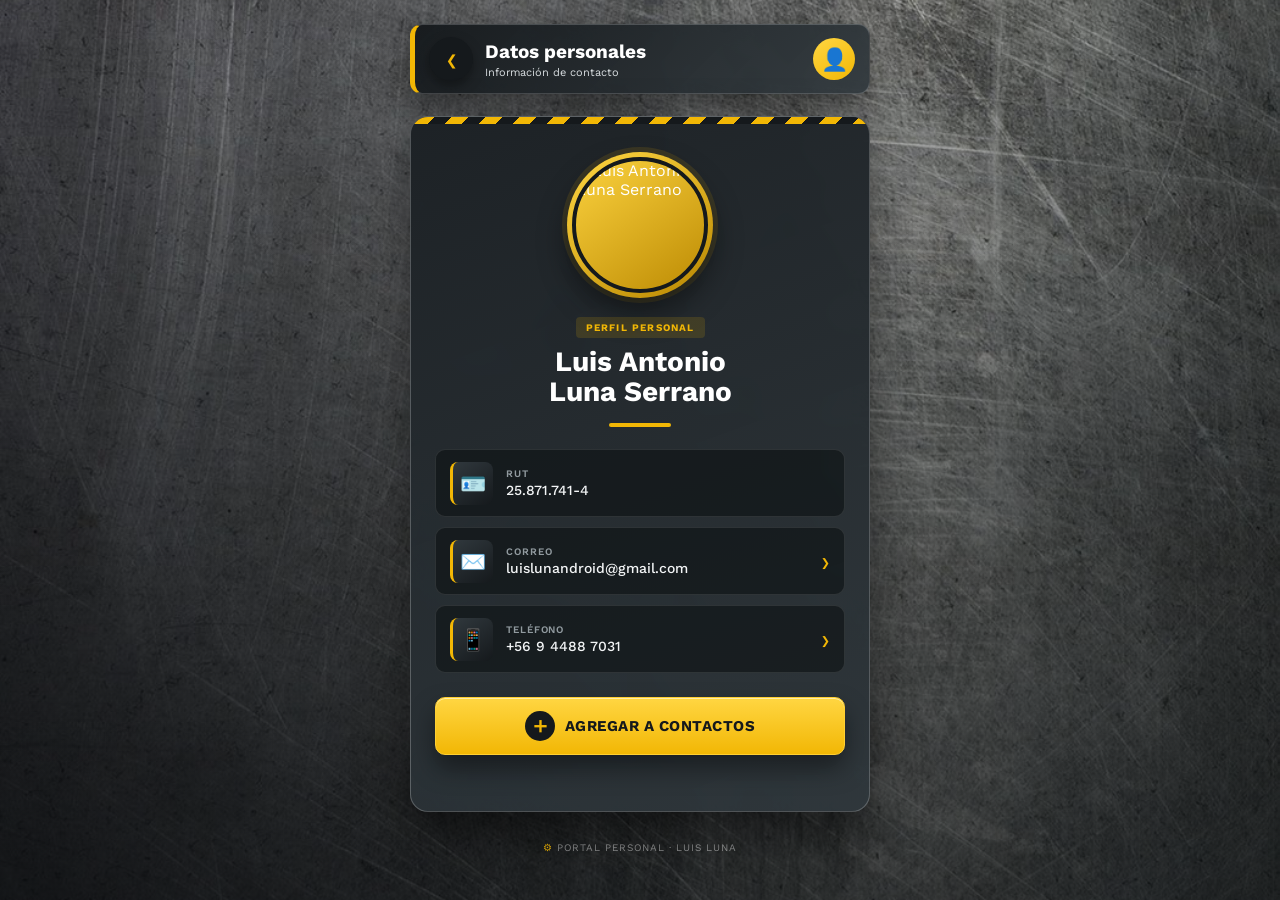
==== datos.html @ 860d101c "Version 4.0 Documents project" ====
<!DOCTYPE html>
<html lang="es">

<head>

    <meta charset="UTF-8">

    <meta
        name="viewport"
        content="width=device-width, initial-scale=1.0"
    >

    <link
        rel="preconnect"
        href="https://fonts.googleapis.com"
    >

    <link
        rel="preconnect"
        href="https://fonts.gstatic.com"
        crossorigin
    >

    <link
        href="https://fonts.googleapis.com/css2?family=Work+Sans:wght@400;500;600;700&display=swap"
        rel="stylesheet"
    >

    <link
        rel="stylesheet"
        href="datos.css"
    >

    <title>Datos personales | Luis Luna</title>

</head>


<body>


    <!-- Fondo -->

    <div class="background-overlay"></div>



    <!-- ===================================== -->
    <!-- CONTENIDO -->
    <!-- ===================================== -->

    <main class="profile-page">


        <!-- ================================= -->
        <!-- BARRA SUPERIOR -->
        <!-- ================================= -->

        <header class="top-bar">

            <a
                href="./index.html"
                class="back-button"
                aria-label="Volver al menú principal"
            >
                ‹
            </a>


            <div class="top-bar__content">

                <h1>
                    Datos personales
                </h1>

                <span>
                    Información de contacto
                </span>

            </div>


            <div class="top-bar__icon">
                👤
            </div>

        </header>



        <!-- ================================= -->
        <!-- TARJETA PRINCIPAL -->
        <!-- ================================= -->

        <section class="profile-card">


            <!-- FRANJA INDUSTRIAL -->

            <div class="profile-card__stripe"></div>



            <!-- ================================= -->
            <!-- FOTO -->
            <!-- ================================= -->

            <div class="profile-photo-wrapper">

                <div class="profile-photo-border">

                    <img
                        src="./perfil_luis_luna.jpg"
                        alt="Luis Antonio Luna Serrano"
                        class="profile-photo"
                    >

                </div>

            </div>



            <!-- ================================= -->
            <!-- IDENTIDAD -->
            <!-- ================================= -->

            <div class="profile-identity">

                <span class="profile-label">
                    Perfil personal
                </span>


                <h2>
                    Luis Antonio
                    <br>
                    Luna Serrano
                </h2>


                <div class="profile-divider"></div>

            </div>



            <!-- ================================= -->
            <!-- DATOS -->
            <!-- ================================= -->

            <div class="profile-data">


                <!-- RUT -->

                <div class="data-row">

                    <div class="data-icon">
                        🪪
                    </div>

                    <div class="data-content">

                        <span class="data-label">
                            RUT
                        </span>

                        <strong>
                            25.871.741-4
                        </strong>

                    </div>

                </div>



                <!-- CORREO -->

                <a
                    href="mailto:luislunandroid@gmail.com"
                    class="data-row data-row--link"
                >

                    <div class="data-icon">
                        ✉️
                    </div>

                    <div class="data-content">

                        <span class="data-label">
                            Correo
                        </span>

                        <strong>
                            luislunandroid@gmail.com
                        </strong>

                    </div>

                    <span class="data-arrow">
                        ›
                    </span>

                </a>



                <!-- TELÉFONO -->

                <a
                    href="tel:+56944887031"
                    class="data-row data-row--link"
                >

                    <div class="data-icon">
                        📱
                    </div>

                    <div class="data-content">

                        <span class="data-label">
                            Teléfono
                        </span>

                        <strong>
                            +56 9 4488 7031
                        </strong>

                    </div>

                    <span class="data-arrow">
                        ›
                    </span>

                </a>


            </div>



            <!-- ================================= -->
            <!-- AGREGAR CONTACTO -->
            <!-- ================================= -->

            <button
                class="contact-button"
                id="addContactButton"
                type="button"
            >

                <span class="contact-button__icon">
                    ＋
                </span>

                <span>
                    Agregar a contactos
                </span>

            </button>



            <!-- MENSAJE -->

            <p
                class="contact-status"
                id="contactStatus"
                aria-live="polite"
            >
            </p>


        </section>



        <!-- ================================= -->
        <!-- PIE -->
        <!-- ================================= -->

        <footer class="profile-footer">

            <span>
                ⚙
            </span>

            Portal personal · Luis Luna

        </footer>


    </main>



    <script src="datos.js"></script>


</body>

</html>
---- datos.css ----
/* =========================================
   PALETA INDUSTRIAL
========================================= */

:root {

    --graphite: #15191c;
    --graphite-soft: #22292e;

    --steel-dark: #30383d;
    --steel: #626d73;
    --steel-medium: #919a9f;
    --steel-light: #d7dcdf;
    --steel-white: #f3f5f6;

    --hazard: #f2b705;
    --hazard-light: #ffd642;
    --hazard-dark: #b98700;

    --white: #ffffff;

    --shadow:
        0 22px 50px
        rgba(0, 0, 0, 0.50);

}


/* =========================================
   RESET
========================================= */

*,
*::before,
*::after {
    box-sizing: border-box;
}


html,
body {

    margin: 0;

    padding: 0;

    width: 100%;

    min-height: 100%;
}


/* =========================================
   BODY
========================================= */

body {

    min-height: 100vh;

    font-family:
        "Work Sans",
        sans-serif;

    color:
        var(--white);

    background-image:
        url("./background.jpg");

    background-size:
        cover;

    background-position:
        center;

    background-repeat:
        no-repeat;

    background-attachment:
        fixed;
}


/* =========================================
   OVERLAY
========================================= */

.background-overlay {

    position: fixed;

    inset: 0;

    z-index: 0;

    pointer-events: none;

    background:

        radial-gradient(
            circle at top,
            rgba(255, 255, 255, 0.08),
            transparent 42%
        ),

        linear-gradient(
            180deg,
            rgba(8, 11, 13, 0.30),
            rgba(8, 11, 13, 0.74)
        );
}


/* =========================================
   PÁGINA
========================================= */

.profile-page {

    position: relative;

    z-index: 1;

    width: 100%;

    min-height: 100vh;

    padding:
        24px
        16px
        45px;

    display: flex;

    flex-direction: column;

    align-items: center;
}


/* =========================================
   BARRA SUPERIOR
========================================= */

.top-bar {

    width: 100%;

    max-width: 460px;

    min-height: 70px;

    padding:
        11px
        14px;

    margin-bottom: 22px;

    display: flex;

    align-items: center;

    gap: 12px;

    border-radius: 12px;

    border:
        1px solid
        rgba(255, 255, 255, 0.18);

    border-left:
        5px solid
        var(--hazard);

    background:
        linear-gradient(
            135deg,
            rgba(21, 25, 28, 0.95),
            rgba(48, 56, 61, 0.90)
        );

    box-shadow:
        0 16px 35px
        rgba(0, 0, 0, 0.44);

    backdrop-filter:
        blur(9px);

    -webkit-backdrop-filter:
        blur(9px);
}


/* =========================================
   VOLVER
========================================= */

.back-button {

    width: 44px;

    height: 44px;

    flex-shrink: 0;

    border-radius: 50%;

    display: flex;

    justify-content: center;

    align-items: center;

    text-decoration: none;

    background:
        var(--graphite);

    color:
        var(--hazard);

    font-size: 36px;

    line-height: 1;

    box-shadow:
        0 5px 12px
        rgba(0, 0, 0, 0.35);

    transition:
        transform 0.18s ease;
}


.back-button:hover {

    transform:
        translateX(-3px);
}


/* =========================================
   TEXTO TOP
========================================= */

.top-bar__content {

    flex: 1;

    min-width: 0;
}


.top-bar__content h1 {

    margin: 0;

    font-size: 19px;

    font-weight: 700;

    color:
        var(--white);
}


.top-bar__content span {

    display: block;

    margin-top: 3px;

    font-size: 11px;

    color:
        var(--steel-light);
}


/* =========================================
   ICONO TOP
========================================= */

.top-bar__icon {

    width: 42px;

    height: 42px;

    flex-shrink: 0;

    display: flex;

    justify-content: center;

    align-items: center;

    border-radius: 50%;

    background:
        linear-gradient(
            145deg,
            var(--hazard-light),
            var(--hazard)
        );

    font-size: 22px;
}


/* =========================================
   TARJETA
========================================= */

.profile-card {

    position: relative;

    width: 100%;

    max-width: 460px;

    padding:
        0
        24px
        28px;

    overflow: hidden;

    border-radius: 18px;

    border:
        1px solid
        rgba(255, 255, 255, 0.22);

    background:
        linear-gradient(
            160deg,
            rgba(27, 32, 36, 0.96),
            rgba(47, 55, 60, 0.94)
        );

    box-shadow:
        var(--shadow);

    backdrop-filter:
        blur(12px);

    -webkit-backdrop-filter:
        blur(12px);
}


/* =========================================
   FRANJA
========================================= */

.profile-card__stripe {

    height: 7px;

    margin:
        0
        -24px;

    background:
        repeating-linear-gradient(
            -45deg,
            var(--hazard),
            var(--hazard) 12px,
            var(--graphite) 12px,
            var(--graphite) 24px
        );
}


/* =========================================
   FOTO
========================================= */

.profile-photo-wrapper {

    display: flex;

    justify-content: center;

    margin-top: 28px;
}


.profile-photo-border {

    width: 146px;

    height: 146px;

    padding: 5px;

    border-radius: 50%;

    background:
        linear-gradient(
            145deg,
            var(--hazard-light),
            var(--hazard-dark)
        );

    box-shadow:

        0 15px 30px
        rgba(0, 0, 0, 0.45),

        0 0 0 5px
        rgba(242, 183, 5, 0.12);
}


.profile-photo {

    width: 100%;

    height: 100%;

    display: block;

    object-fit: cover;

    object-position: center;

    border-radius: 50%;

    border:
        4px solid
        var(--graphite);
}


/* =========================================
   IDENTIDAD
========================================= */

.profile-identity {

    margin-top: 18px;

    text-align: center;
}


.profile-label {

    display: inline-block;

    padding:
        5px
        10px;

    margin-bottom: 9px;

    border-radius: 4px;

    background:
        rgba(242, 183, 5, 0.14);

    color:
        var(--hazard);

    font-size: 10px;

    font-weight: 700;

    text-transform: uppercase;

    letter-spacing:
        1.2px;
}


.profile-identity h2 {

    margin: 0;

    font-size: 28px;

    line-height: 1.08;

    font-weight: 700;

    color:
        var(--white);
}


.profile-divider {

    width: 62px;

    height: 4px;

    margin:
        16px
        auto
        22px;

    border-radius: 2px;

    background:
        var(--hazard);
}


/* =========================================
   DATOS
========================================= */

.profile-data {

    display: flex;

    flex-direction: column;

    gap: 10px;
}


/* =========================================
   FILAS
========================================= */

.data-row {

    position: relative;

    width: 100%;

    min-height: 68px;

    padding:
        10px
        14px;

    display: flex;

    align-items: center;

    gap: 13px;

    border-radius: 10px;

    border:
        1px solid
        rgba(255, 255, 255, 0.10);

    background:
        rgba(13, 17, 19, 0.60);

    color:
        var(--white);

    text-decoration: none;

    transition:

        transform 0.18s ease,

        border-color 0.18s ease,

        background-color 0.18s ease;
}


.data-row--link:hover {

    transform:
        translateY(-2px);

    border-color:
        var(--hazard);

    background:
        rgba(13, 17, 19, 0.78);
}


/* =========================================
   ICONO DATO
========================================= */

.data-icon {

    width: 43px;

    height: 43px;

    flex-shrink: 0;

    display: flex;

    justify-content: center;

    align-items: center;

    border-radius: 8px;

    background:
        linear-gradient(
            145deg,
            var(--steel-dark),
            var(--graphite)
        );

    border-left:
        3px solid
        var(--hazard);

    font-size: 21px;
}


/* =========================================
   CONTENIDO DATO
========================================= */

.data-content {

    min-width: 0;

    flex: 1;

    display: flex;

    flex-direction: column;

    gap: 3px;
}


.data-label {

    color:
        var(--steel-medium);

    font-size: 10px;

    font-weight: 600;

    text-transform: uppercase;

    letter-spacing:
        0.9px;
}


.data-content strong {

    min-width: 0;

    overflow-wrap: anywhere;

    font-size: 14px;

    font-weight: 500;

    color:
        var(--steel-white);
}


.data-arrow {

    color:
        var(--hazard);

    font-size: 28px;
}


/* =========================================
   BOTÓN CONTACTO
========================================= */

.contact-button {

    width: 100%;

    min-height: 58px;

    margin-top: 24px;

    border:
        1px solid
        #ffcf32;

    border-radius: 10px;

    display: flex;

    justify-content: center;

    align-items: center;

    gap: 10px;

    background:
        linear-gradient(
            180deg,
            var(--hazard-light),
            var(--hazard)
        );

    color:
        var(--graphite);

    font-family:
        inherit;

    font-size: 15px;

    font-weight: 700;

    text-transform: uppercase;

    letter-spacing:
        0.5px;

    cursor: pointer;

    box-shadow:

        0 13px 26px
        rgba(0, 0, 0, 0.42),

        inset
        0 1px 0
        rgba(255, 255, 255, 0.55);

    transition:

        transform 0.2s ease,

        box-shadow 0.2s ease;
}


.contact-button:hover {

    transform:
        translateY(-3px);

    box-shadow:
        0 18px 34px
        rgba(0, 0, 0, 0.52);
}


.contact-button:active {

    transform:
        translateY(1px);
}


.contact-button__icon {

    width: 30px;

    height: 30px;

    display: flex;

    justify-content: center;

    align-items: center;

    border-radius: 50%;

    background:
        var(--graphite);

    color:
        var(--hazard);

    font-size: 22px;
}


/* =========================================
   STATUS
========================================= */

.contact-status {

    min-height: 18px;

    margin:
        10px
        0
        0;

    text-align: center;

    font-size: 11px;

    color:
        var(--steel-light);
}


/* =========================================
   FOOTER
========================================= */

.profile-footer {

    margin-top: 30px;

    color:
        rgba(255, 255, 255, 0.52);

    font-size: 10px;

    text-transform: uppercase;

    letter-spacing:
        1px;
}


.profile-footer span {

    color:
        var(--hazard);
}


/* =========================================
   FOCUS
========================================= */

button:focus-visible,
a:focus-visible {

    outline:
        3px solid
        var(--hazard);

    outline-offset:
        3px;
}


/* =========================================
   RESPONSIVE
========================================= */

@media (max-width: 600px) {

    body {
        background-attachment: scroll;
    }


    .profile-page {

        padding:
            16px
            12px
            35px;
    }


    .top-bar {

        margin-bottom: 17px;
    }


    .profile-card {

        padding:
            0
            18px
            24px;
    }


    .profile-card__stripe {

        margin:
            0
            -18px;
    }


    .profile-photo-border {

        width: 132px;

        height: 132px;
    }


    .profile-identity h2 {

        font-size: 25px;
    }


    .data-row {

        min-height: 64px;
    }

}


/* =========================================
   PANTALLA MUY PEQUEÑA
========================================= */

@media (max-width: 360px) {

    .profile-page {

        padding-left: 8px;

        padding-right: 8px;
    }


    .top-bar__content h1 {

        font-size: 17px;
    }


    .profile-photo-border {

        width: 118px;

        height: 118px;
    }


    .profile-identity h2 {

        font-size: 23px;
    }


    .data-content strong {

        font-size: 12px;
    }

}
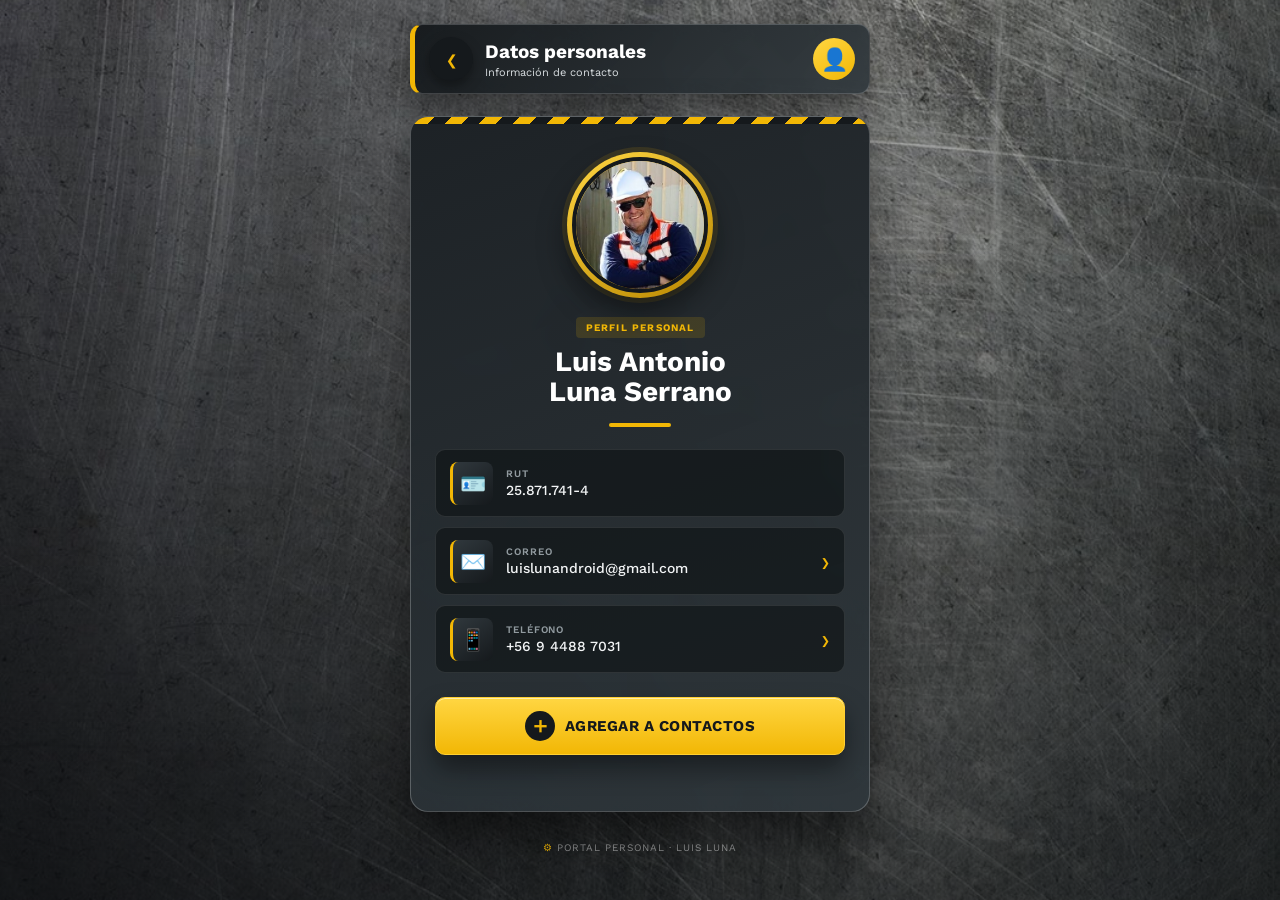
==== commit 1788d814: "Version 5.1 Documents project" ====
--- a/datos.html
+++ b/datos.html
@@ -110,7 +110,7 @@
                 <div class="profile-photo-border">
 
                     <img
-                        src="./perfil_luis_luna.jpg"
+                        src="./perfil_luis_luna.JPG"
                         alt="Luis Antonio Luna Serrano"
                         class="profile-photo"
                     >
